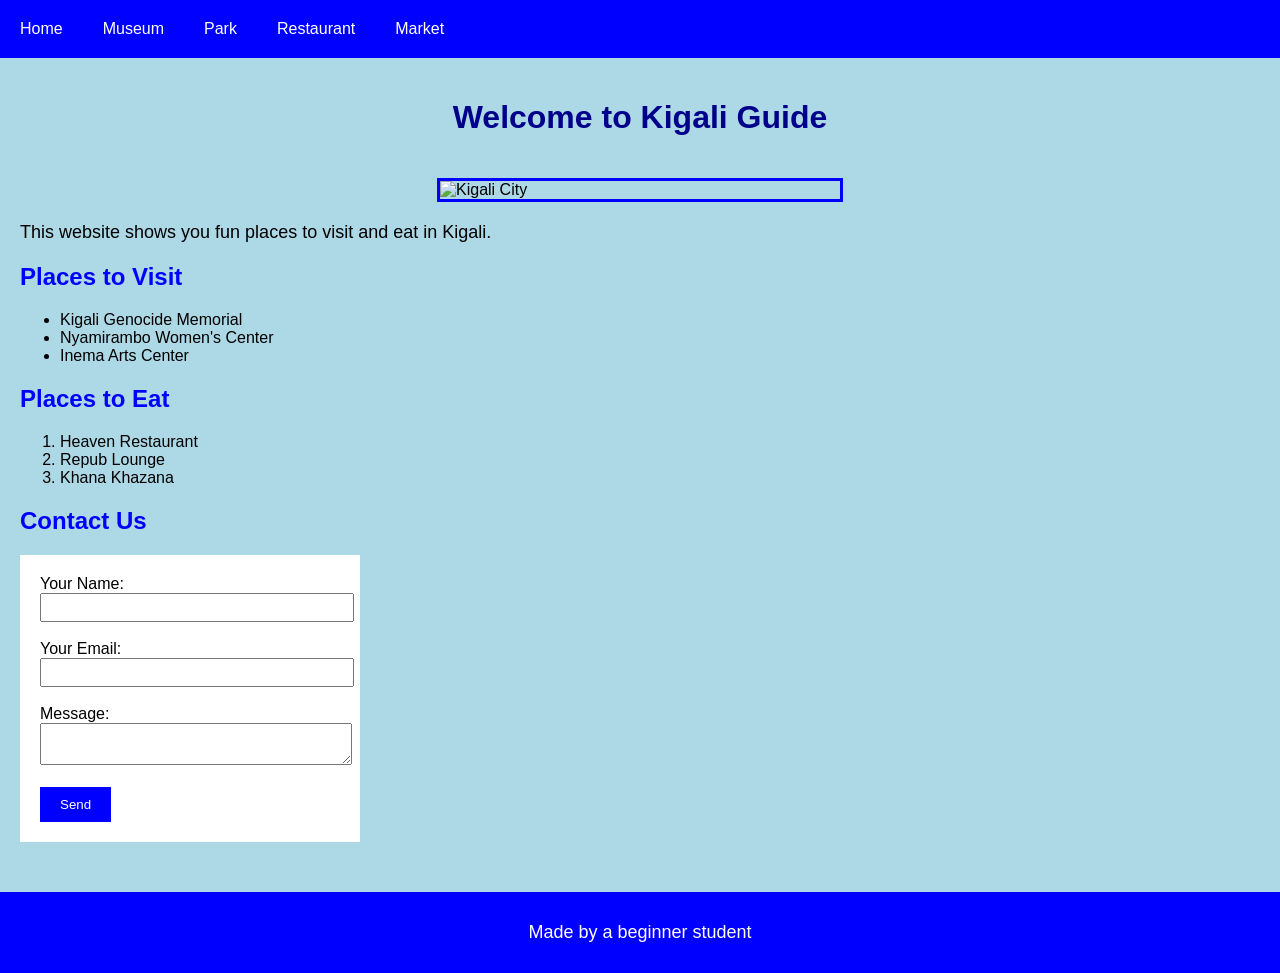
==== index.html @ 83153725 "Create home page with navigation and contact form" ====
<!DOCTYPE html>
<html>
<head>
    <title>Kigali Guide - Home</title>
    <link rel="stylesheet" href="home.css">
</head>
<body>
    <nav>
        <a href="index.html">Home</a>
        <a href="museum.html">Museum</a>
        <a href="park.html">Park</a>
        <a href="restaurant.html">Restaurant</a>
        <a href="market.html">Market</a>
    </nav>

    <h1>Welcome to Kigali Guide</h1>
    
    <img src="1.jpg" alt="Kigali City">
    
    <p>This website shows you fun places to visit and eat in Kigali.</p>
    
    <h2>Places to Visit</h2>
    <ul>
        <li>Kigali Genocide Memorial</li>
        <li>Nyamirambo Women's Center</li>
        <li>Inema Arts Center</li>
    </ul>
    
    <h2>Places to Eat</h2>
    <ol>
        <li>Heaven Restaurant</li>
        <li>Repub Lounge</li>
        <li>Khana Khazana</li>
    </ol>
    
    <h2>Contact Us</h2>
    <form>
        <label>Your Name:</label><br>
        <input type="text" name="name"><br><br>
        
        <label>Your Email:</label><br>
        <input type="email" name="email"><br><br>
        
        <label>Message:</label><br>
        <textarea name="message"></textarea><br><br>
        
        <button type="submit">Send</button>
    </form>
    
    <footer>
        <p>Made by a beginner student</p>
    </footer>
</body>
</html>
---- home.css ----
body {
    font-family: Arial;
    margin: 0;
    padding: 0;
    background-color: lightblue;
}

nav {
    background-color: blue;
    padding: 10px;
    display: flex;
    gap: 20px;
}

nav a {
    color: white;
    text-decoration: none;
    padding: 10px;
}

nav a:hover {
    background-color: darkblue;
}

h1 {
    text-align: center;
    color: darkblue;
    padding: 20px;
}

h2 {
    color: blue;
    margin-left: 20px;
}

p {
    margin: 20px;
    font-size: 18px;
}

img {
    display: block;
    margin: 20px auto;
    width: 400px;
    border: 3px solid blue;
}

ul, ol {
    margin: 20px;
    font-size: 16px;
}

form {
    margin: 20px;
    padding: 20px;
    background-color: white;
    width: 300px;
}

input, textarea {
    width: 100%;
    padding: 5px;
}

button {
    background-color: blue;
    color: white;
    padding: 10px 20px;
    border: none;
    cursor: pointer;
}

button:hover {
    background-color: darkblue;
}

footer {
    background-color: blue;
    color: white;
    text-align: center;
    padding: 10px;
    margin-top: 50px;
}
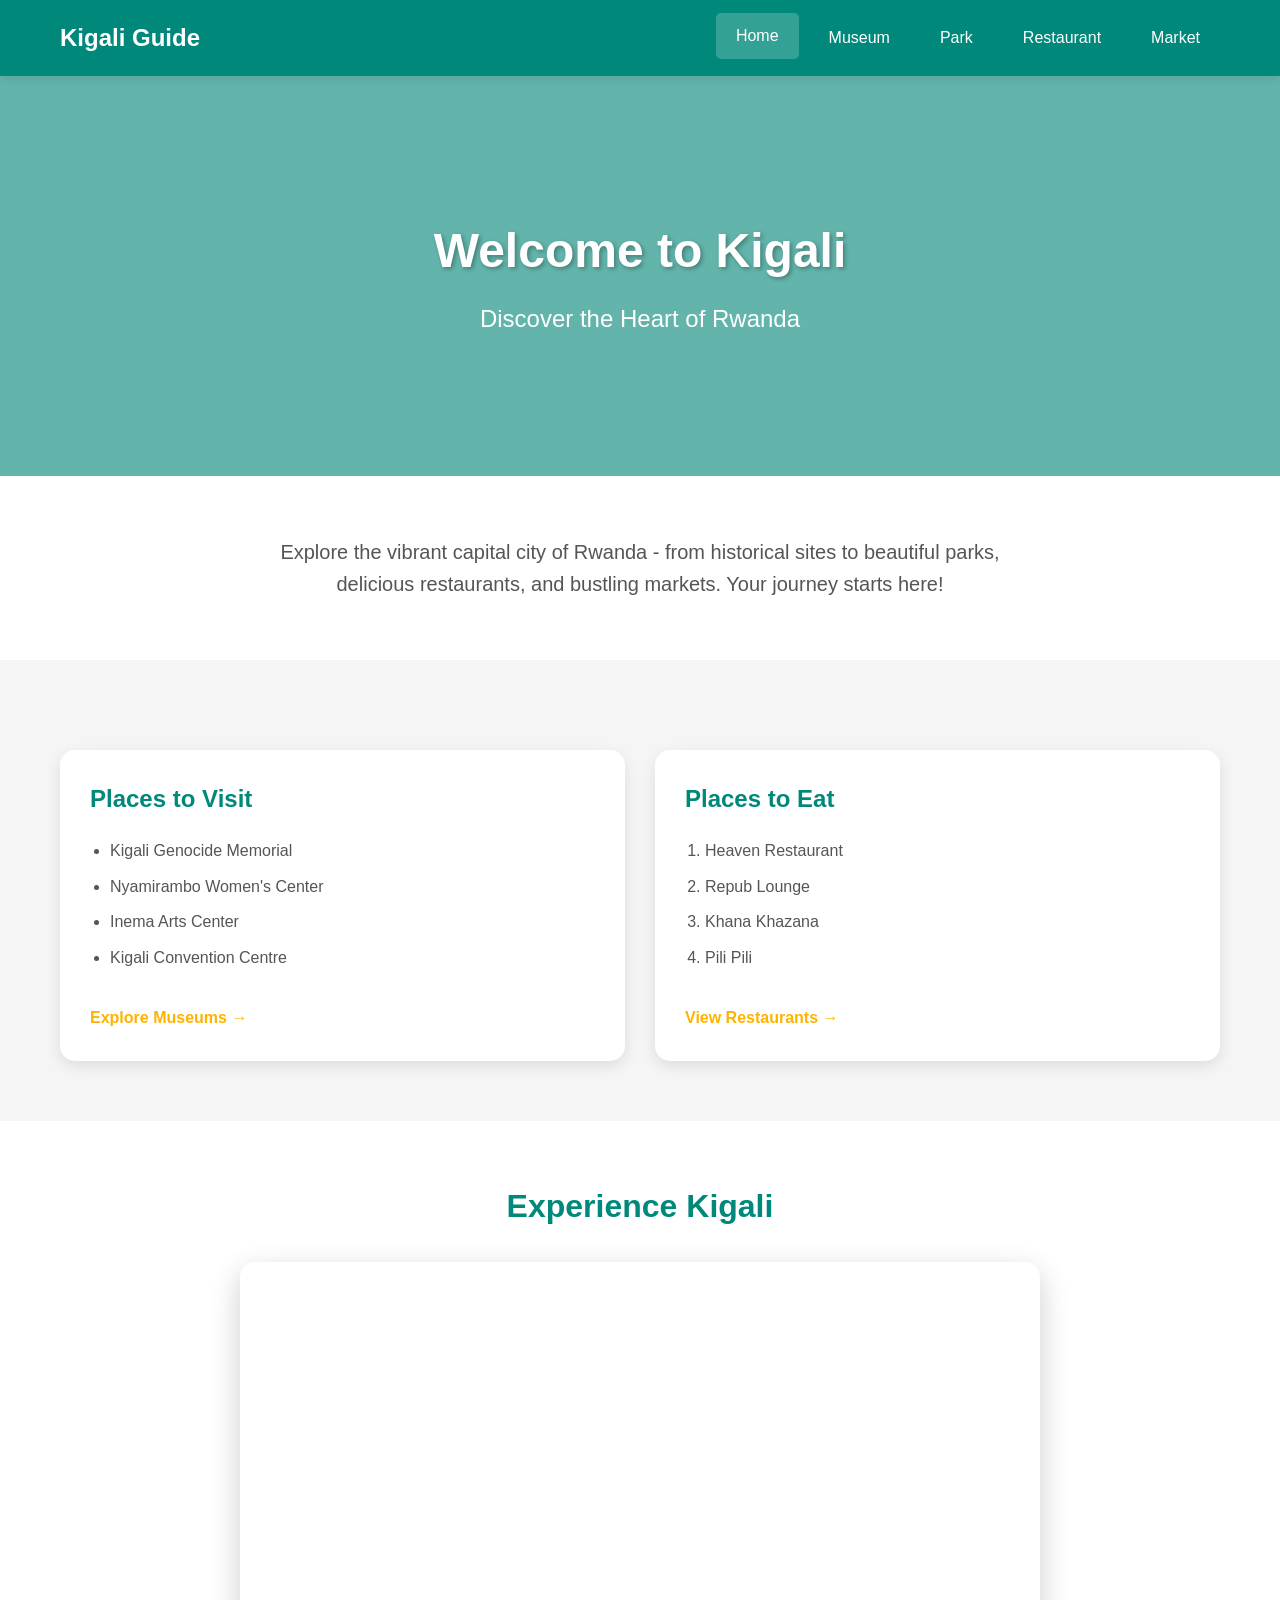
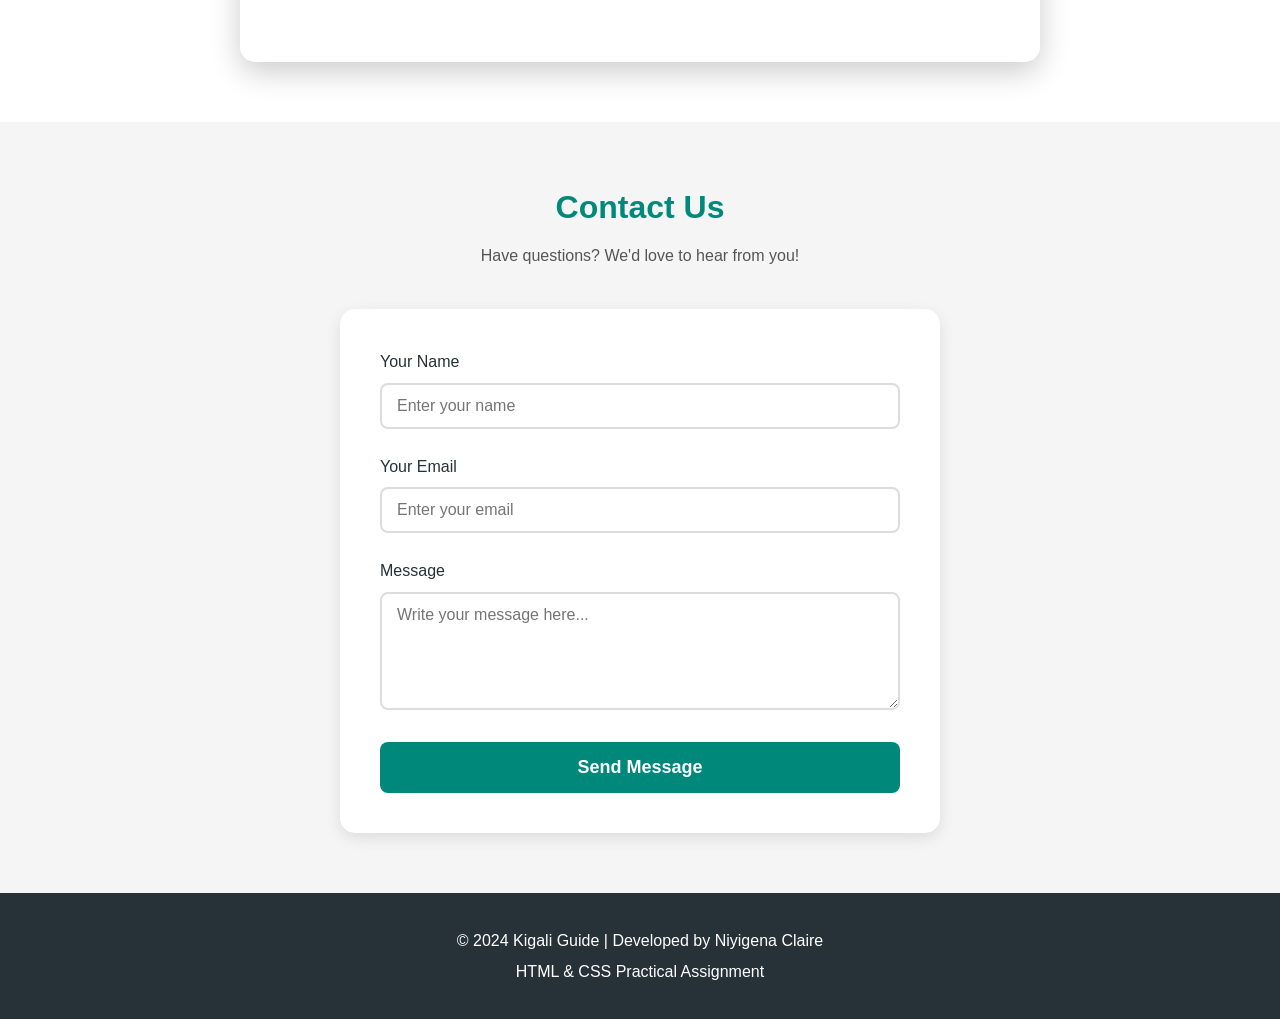
==== commit 7a11d083: "Update website: Make responsive, add travel images, use single colors, remove emojis" ====
--- a/index.html
+++ b/index.html
@@ -1,54 +1,105 @@
 <!DOCTYPE html>
-<html>
+<html lang="en">
 <head>
-    <title>Kigali Guide - Home</title>
+    <meta charset="UTF-8">
+    <meta name="viewport" content="width=device-width, initial-scale=1.0">
+    <title>Kigali Guide - Discover Rwanda's Beautiful Capital</title>
     <link rel="stylesheet" href="home.css">
 </head>
 <body>
     <nav>
-        <a href="index.html">Home</a>
-        <a href="museum.html">Museum</a>
-        <a href="park.html">Park</a>
-        <a href="restaurant.html">Restaurant</a>
-        <a href="market.html">Market</a>
+        <div class="nav-container">
+            <div class="logo">Kigali Guide</div>
+            <div class="nav-links">
+                <a href="index.html" class="active">Home</a>
+                <a href="museum.html">Museum</a>
+                <a href="park.html">Park</a>
+                <a href="restaurant.html">Restaurant</a>
+                <a href="market.html">Market</a>
+            </div>
+        </div>
     </nav>
 
-    <h1>Welcome to Kigali Guide</h1>
+    <header class="hero">
+        <div class="hero-content">
+            <h1>Welcome to Kigali</h1>
+            <p class="hero-subtitle">Discover the Heart of Rwanda</p>
+        </div>
+    </header>
     
-    <img src="1.jpg" alt="Kigali City">
+    <section class="intro">
+        <div class="container">
+            <p class="intro-text">Explore the vibrant capital city of Rwanda - from historical sites to beautiful parks, delicious restaurants, and bustling markets. Your journey starts here!</p>
+        </div>
+    </section>
     
-    <p>This website shows you fun places to visit and eat in Kigali.</p>
+    <section class="places">
+        <div class="container">
+            <div class="places-grid">
+                <div class="place-card">
+                    <h2> Places to Visit</h2>
+                    <ul>
+                        <li>Kigali Genocide Memorial</li>
+                        <li>Nyamirambo Women's Center</li>
+                        <li>Inema Arts Center</li>
+                        <li>Kigali Convention Centre</li>
+                    </ul>
+                    <a href="museum.html" class="card-link">Explore Museums →</a>
+                </div>
+                
+                <div class="place-card">
+                    <h2> Places to Eat</h2>
+                    <ol>
+                        <li>Heaven Restaurant</li>
+                        <li>Repub Lounge</li>
+                        <li>Khana Khazana</li>
+                        <li>Pili Pili</li>
+                    </ol>
+                    <a href="restaurant.html" class="card-link">View Restaurants →</a>
+                </div>
+            </div>
+        </div>
+    </section>
+
+    <section class="video-section">
+        <div class="container">
+            <h2>Experience Kigali</h2>
+            <div class="video-wrapper">
+                <iframe width="100%" height="400" src="https://www.youtube.com/embed/SXB24w86_c8" title="Kigali Rwanda" frameborder="0" allow="accelerometer; autoplay; clipboard-write; encrypted-media; gyroscope; picture-in-picture" allowfullscreen></iframe>
+            </div>
+        </div>
+    </section>
     
-    <h2>Places to Visit</h2>
-    <ul>
-        <li>Kigali Genocide Memorial</li>
-        <li>Nyamirambo Women's Center</li>
-        <li>Inema Arts Center</li>
-    </ul>
-    
-    <h2>Places to Eat</h2>
-    <ol>
-        <li>Heaven Restaurant</li>
-        <li>Repub Lounge</li>
-        <li>Khana Khazana</li>
-    </ol>
-    
-    <h2>Contact Us</h2>
-    <form>
-        <label>Your Name:</label><br>
-        <input type="text" name="name"><br><br>
-        
-        <label>Your Email:</label><br>
-        <input type="email" name="email"><br><br>
-        
-        <label>Message:</label><br>
-        <textarea name="message"></textarea><br><br>
-        
-        <button type="submit">Send</button>
-    </form>
+    <section class="contact">
+        <div class="container">
+            <h2>Contact Us</h2>
+            <p>Have questions? We'd love to hear from you!</p>
+            <form>
+                <div class="form-group">
+                    <label>Your Name</label>
+                    <input type="text" name="name" placeholder="Enter your name" required>
+                </div>
+                
+                <div class="form-group">
+                    <label>Your Email</label>
+                    <input type="email" name="email" placeholder="Enter your email" required>
+                </div>
+                
+                <div class="form-group">
+                    <label>Message</label>
+                    <textarea name="message" placeholder="Write your message here..." rows="5" required></textarea>
+                </div>
+                
+                <button type="submit">Send Message</button>
+            </form>
+        </div>
+    </section>
     
     <footer>
-        <p>Made by a beginner student</p>
+        <div class="container">
+            <p>© 2024 Kigali Guide | Developed by Niyigena Claire</p>
+            <p>HTML & CSS Practical Assignment</p>
+        </div>
     </footer>
 </body>
 </html>
--- a/home.css
+++ b/home.css
@@ -1,83 +1,337 @@
-body {
-    font-family: Arial;
+/* Simple Attractive Color Palette */
+:root {
+    --primary: #00897B;
+    --secondary: #00897B;
+    --accent: #FFB300;
+    --dark: #263238;
+    --light: #F5F5F5;
+    --white: #FFFFFF;
+}
+
+* {
     margin: 0;
     padding: 0;
-    background-color: lightblue;
-}
-
+    box-sizing: border-box;
+}
+
+body {
+    font-family: 'Segoe UI', Tahoma, Geneva, Verdana, sans-serif;
+    line-height: 1.6;
+    color: var(--dark);
+    background-color: var(--light);
+}
+
+/* Container */
+.container {
+    max-width: 1200px;
+    margin: 0 auto;
+    padding: 0 20px;
+}
+
+/* Navigation */
 nav {
-    background-color: blue;
-    padding: 10px;
+    background: var(--primary);
+    box-shadow: 0 2px 10px rgba(0,0,0,0.1);
+    position: sticky;
+    top: 0;
+    z-index: 100;
+}
+
+.nav-container {
+    max-width: 1200px;
+    margin: 0 auto;
+    padding: 15px 20px;
     display: flex;
-    gap: 20px;
+    justify-content: space-between;
+    align-items: center;
+}
+
+.logo {
+    color: var(--white);
+    font-size: 24px;
+    font-weight: bold;
+}
+
+.nav-links {
+    display: flex;
+    gap: 10px;
 }
 
 nav a {
-    color: white;
+    color: var(--white);
     text-decoration: none;
-    padding: 10px;
-}
-
-nav a:hover {
-    background-color: darkblue;
-}
-
-h1 {
-    text-align: center;
-    color: darkblue;
-    padding: 20px;
-}
-
-h2 {
-    color: blue;
-    margin-left: 20px;
-}
-
-p {
-    margin: 20px;
+    padding: 10px 20px;
+    border-radius: 5px;
+    transition: all 0.3s ease;
+}
+
+nav a:hover,
+nav a.active {
+    background-color: rgba(255, 255, 255, 0.2);
+    transform: translateY(-2px);
+}
+
+/* Hero Section */
+.hero {
+    background: linear-gradient(rgba(0, 137, 123, 0.6), rgba(0, 137, 123, 0.6)),
+                url('https://images.unsplash.com/photo-1488646953014-85cb44e25828?w=1200') center/cover;
+    height: 400px;
+    display: flex;
+    align-items: center;
+    justify-content: center;
+    text-align: center;
+    color: var(--white);
+}
+
+.hero-content h1 {
+    font-size: 48px;
+    margin-bottom: 10px;
+    text-shadow: 2px 2px 4px rgba(0,0,0,0.3);
+}
+
+.hero-subtitle {
+    font-size: 24px;
+    font-weight: 300;
+}
+
+/* Intro Section */
+.intro {
+    padding: 60px 0;
+    background-color: var(--white);
+}
+
+.intro-text {
+    font-size: 20px;
+    text-align: center;
+    color: #555;
+    max-width: 800px;
+    margin: 0 auto;
+}
+
+/* Places Section */
+.places {
+    padding: 60px 0;
+    background-color: var(--light);
+}
+
+.places-grid {
+    display: grid;
+    grid-template-columns: repeat(auto-fit, minmax(300px, 1fr));
+    gap: 30px;
+    margin-top: 30px;
+}
+
+.place-card {
+    background: var(--white);
+    padding: 30px;
+    border-radius: 15px;
+    box-shadow: 0 5px 15px rgba(0,0,0,0.1);
+    transition: transform 0.3s ease;
+}
+
+.place-card:hover {
+    transform: translateY(-10px);
+    box-shadow: 0 10px 30px rgba(0,0,0,0.2);
+}
+
+.place-card h2 {
+    color: var(--primary);
+    margin-bottom: 20px;
+    font-size: 24px;
+}
+
+.place-card ul,
+.place-card ol {
+    margin: 20px 0;
+    padding-left: 20px;
+}
+
+.place-card li {
+    margin: 10px 0;
+    font-size: 16px;
+    color: #555;
+}
+
+.card-link {
+    display: inline-block;
+    margin-top: 15px;
+    color: var(--accent);
+    text-decoration: none;
+    font-weight: bold;
+    transition: color 0.3s ease;
+}
+
+.card-link:hover {
+    color: var(--primary);
+}
+
+/* Video Section */
+.video-section {
+    padding: 60px 0;
+    background-color: var(--white);
+}
+
+.video-section h2 {
+    text-align: center;
+    color: var(--primary);
+    font-size: 32px;
+    margin-bottom: 30px;
+}
+
+.video-wrapper {
+    max-width: 800px;
+    margin: 0 auto;
+    border-radius: 15px;
+    overflow: hidden;
+    box-shadow: 0 10px 30px rgba(0,0,0,0.2);
+}
+
+.video-wrapper iframe {
+    display: block;
+}
+
+/* Contact Section */
+.contact {
+    padding: 60px 0;
+    background-color: var(--light);
+}
+
+.contact h2 {
+    text-align: center;
+    color: var(--primary);
+    font-size: 32px;
+    margin-bottom: 10px;
+}
+
+.contact > .container > p {
+    text-align: center;
+    color: #555;
+    margin-bottom: 40px;
+}
+
+form {
+    max-width: 600px;
+    margin: 0 auto;
+    background: var(--white);
+    padding: 40px;
+    border-radius: 15px;
+    box-shadow: 0 5px 15px rgba(0,0,0,0.1);
+}
+
+.form-group {
+    margin-bottom: 25px;
+}
+
+label {
+    display: block;
+    margin-bottom: 8px;
+    color: var(--dark);
+    font-weight: 500;
+}
+
+input,
+textarea {
+    width: 100%;
+    padding: 12px 15px;
+    border: 2px solid #ddd;
+    border-radius: 8px;
+    font-size: 16px;
+    font-family: inherit;
+    transition: border-color 0.3s ease;
+}
+
+input:focus,
+textarea:focus {
+    outline: none;
+    border-color: var(--primary);
+}
+
+button {
+    width: 100%;
+    background: var(--primary);
+    color: var(--white);
+    padding: 15px 30px;
+    border: none;
+    border-radius: 8px;
     font-size: 18px;
-}
-
-img {
-    display: block;
-    margin: 20px auto;
-    width: 400px;
-    border: 3px solid blue;
-}
-
-ul, ol {
-    margin: 20px;
-    font-size: 16px;
-}
-
-form {
-    margin: 20px;
-    padding: 20px;
-    background-color: white;
-    width: 300px;
-}
-
-input, textarea {
-    width: 100%;
-    padding: 5px;
-}
-
-button {
-    background-color: blue;
-    color: white;
-    padding: 10px 20px;
-    border: none;
+    font-weight: bold;
     cursor: pointer;
+    transition: transform 0.3s ease, box-shadow 0.3s ease;
 }
 
 button:hover {
-    background-color: darkblue;
-}
-
+    transform: translateY(-2px);
+    box-shadow: 0 5px 15px rgba(0,0,0,0.2);
+}
+
+/* Footer */
 footer {
-    background-color: blue;
-    color: white;
-    text-align: center;
-    padding: 10px;
-    margin-top: 50px;
-}
+    background: var(--dark);
+    color: var(--white);
+    text-align: center;
+    padding: 30px 20px;
+}
+
+footer p {
+    margin: 5px 0;
+}
+
+/* Responsive Design */
+@media (max-width: 768px) {
+    .nav-container {
+        flex-direction: column;
+        gap: 15px;
+    }
+    
+    .nav-links {
+        flex-wrap: wrap;
+        justify-content: center;
+    }
+    
+    nav a {
+        padding: 8px 15px;
+        font-size: 14px;
+    }
+    
+    .hero-content h1 {
+        font-size: 32px;
+    }
+    
+    .hero-subtitle {
+        font-size: 18px;
+    }
+    
+    .places-grid {
+        grid-template-columns: 1fr;
+    }
+    
+    form {
+        padding: 25px;
+    }
+    
+    .video-wrapper iframe {
+        height: 250px;
+    }
+}
+
+@media (max-width: 480px) {
+    .logo {
+        font-size: 20px;
+    }
+    
+    .hero {
+        height: 300px;
+    }
+    
+    .hero-content h1 {
+        font-size: 28px;
+    }
+    
+    .intro-text {
+        font-size: 16px;
+    }
+    
+    .place-card {
+        padding: 20px;
+    }
+}
